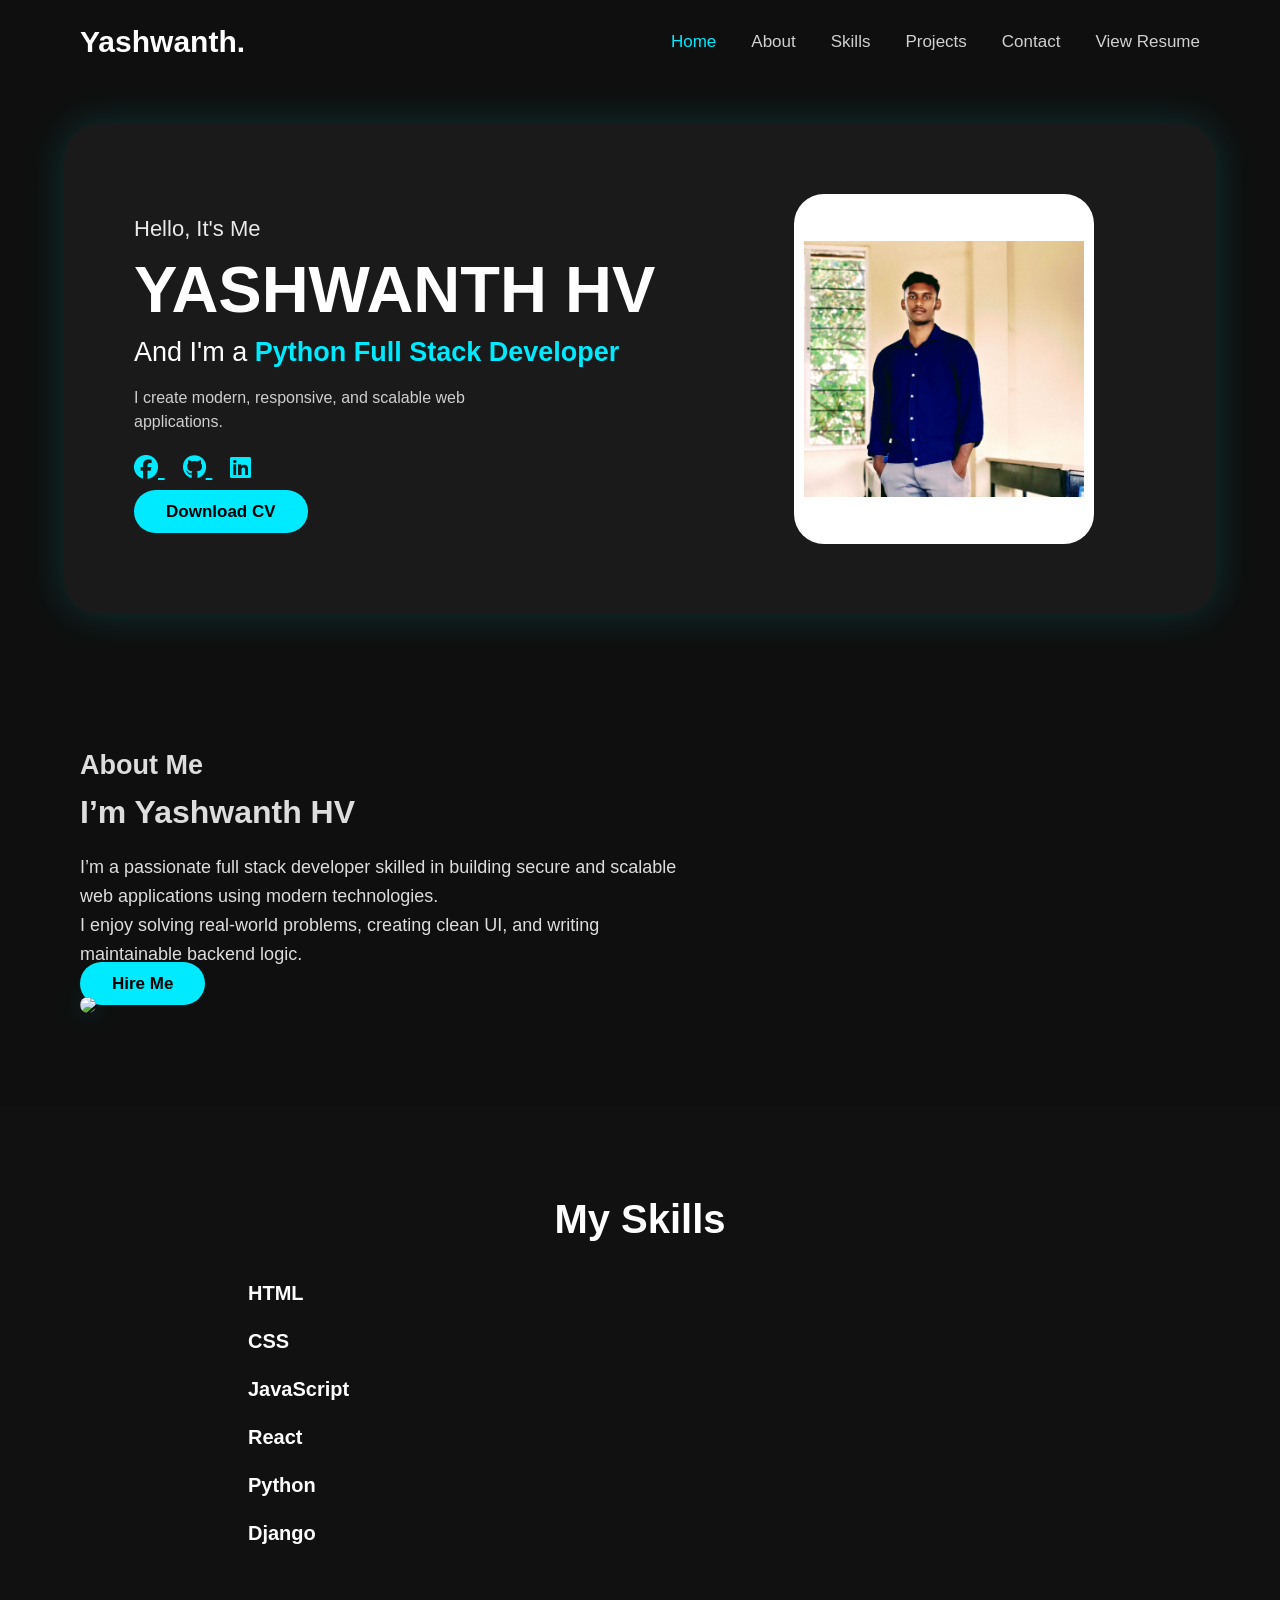
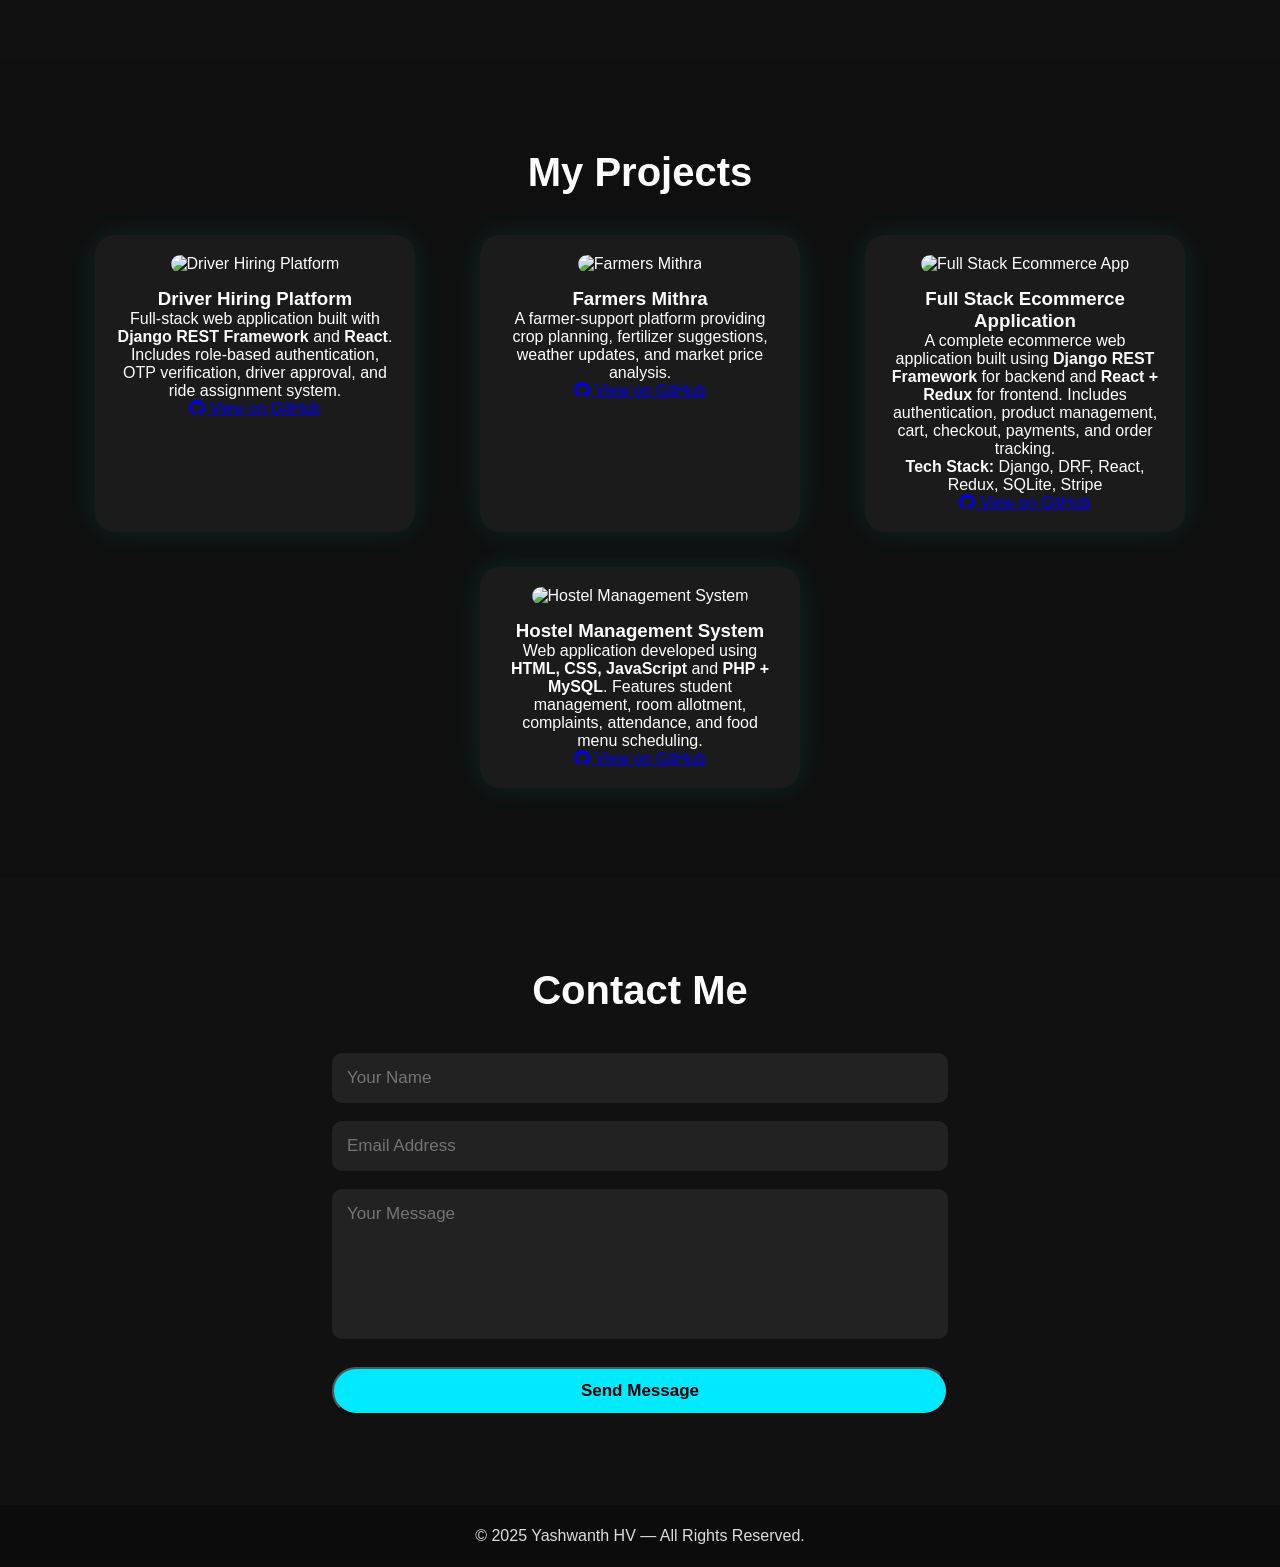
==== index.html @ e232a326 "Initial commit - Personal Portfolio" ====
<!DOCTYPE html>
<html lang="en">
<head>
    <meta charset="UTF-8" />
    <meta name="viewport" content="width=device-width, initial-scale=1.0" />
    <title>Yashwanth | Portfolio</title>

    <link rel="stylesheet" href="style.css" />
    <link rel="stylesheet"
          href="https://cdnjs.cloudflare.com/ajax/libs/font-awesome/6.5.0/css/all.min.css">
</head>

<body>

<!-- ================= NAVBAR ================= -->
<header>
    <nav class="navbar">
        <h2 class="logo">Yashwanth.</h2>
        <ul class="nav-links">
            <li><a class="active" href="#home">Home</a></li>
            <li><a href="#about">About</a></li>
            <li><a href="#skills">Skills</a></li>
            <li><a href="#projects">Projects</a></li>
            <li><a href="#contact">Contact</a></li>
            <li>
                <a href="resume.html" target="_blank" class="nav-cv-btn">View Resume</a>
            </li>
        </ul>
    </nav>
</header>

<!-- ================= HERO ================= -->
<section id="home" class="hero">

    <div class="hero-text">
        <h3>Hello, It's Me</h3>
        <h1>YASHWANTH HV</h1>
        <h2>And I'm a <span class="highlight">Python Full Stack Developer</span></h2>

        <p>I create modern, responsive, and scalable web applications.</p>

        <div class="social-icons">
            <a href="https://www.facebook.com/profile.php?id=100069951811633" target="_blank">
                <i class="fa-brands fa-facebook"></i>
            </a>
            <a href="https://github.com/Yashwanth-hi" target="_blank">
                <i class="fa-brands fa-github"></i>
            </a>
            <a href="#" target="_blank">
                <i class="fa-brands fa-linkedin"></i>
            </a>
        </div>

        <a href="assets/resume.pdf" class="btn">Download CV</a>
    </div>

    <div class="hero-image">
        <div class="glow-box">
            <img src="assets/profile.jpg" alt="profile" width="300" height="350">
        </div>
    </div>

</section>

<!-- ================= ABOUT ================= -->
<section id="about" class="about">
    <div class="container about-wrapper">

        <div class="about-text">
            <h2 class="section-title-left">About Me</h2>
            <h3>I’m Yashwanth HV</h3>

            <p>
                I’m a passionate full stack developer skilled in building
                secure and scalable web applications using modern technologies.
            </p>

            <p>
                I enjoy solving real-world problems, creating clean UI,
                and writing maintainable backend logic.
            </p>

            <a href="#contact" class="btn">Hire Me</a>
        </div>

        <img src="assets/profile.png" class="about-img">

    </div>
</section>

<!-- ================= SKILLS ================= -->
<section id="skills" class="skills">
    <h2 class="section-title">My Skills</h2>

    <div class="skill-box">
        <div class="skill"><span>HTML</span><div class="progress"><div style="width:90%"></div></div></div>
        <div class="skill"><span>CSS</span><div class="progress"><div style="width:85%"></div></div></div>
        <div class="skill"><span>JavaScript</span><div class="progress"><div style="width:80%"></div></div></div>
        <div class="skill"><span>React</span><div class="progress"><div style="width:70%"></div></div></div>
        <div class="skill"><span>Python</span><div class="progress"><div style="width:75%"></div></div></div>
        <div class="skill"><span>Django</span><div class="progress"><div style="width:70%"></div></div></div>
    </div>
</section>

<!-- ================= PROJECTS ================= -->
<section id="projects" class="projects">
    <h2 class="section-title">My Projects</h2>

    <div class="project-grid">

        <!-- DRIVER HIRING PLATFORM -->
        <div class="project-card">
            <img src="assets/driver-hiring.png" alt="Driver Hiring Platform">

            <h3>Driver Hiring Platform</h3>

            <p>
                Full-stack web application built with
                <strong>Django REST Framework</strong> and <strong>React</strong>.
                Includes role-based authentication, OTP verification,
                driver approval, and ride assignment system.
            </p>

            <a href="https://github.com/Yashwanth-hi/driver-hiring"
               target="_blank"
               class="project-btn">
                <i class="fa-brands fa-github"></i> View on GitHub
            </a>
        </div>

        <!-- FARMERS MITHRA -->
        <div class="project-card">
            <img src="assets/farmers-mithra.png" alt="Farmers Mithra">

            <h3>Farmers Mithra</h3>

            <p>
                A farmer-support platform providing crop planning,
                fertilizer suggestions, weather updates, and
                market price analysis.
            </p>

            <a href="https://github.com/Yashwanth-hi"
               target="_blank"
               class="project-btn">
                <i class="fa-brands fa-github"></i> View on GitHub
            </a>
        </div>
        <!-- FULL STACK ECOMMERCE APP -->
<div class="project-card">
    <img src="assets/ecommerce-app.png" alt="Full Stack Ecommerce App">

    <h3>Full Stack Ecommerce Application</h3>

    <p>
        A complete ecommerce web application built using
        <strong>Django REST Framework</strong> for backend and
        <strong>React + Redux</strong> for frontend.
        Includes authentication, product management,
        cart, checkout, payments, and order tracking.
    </p>

    <p>
        <strong>Tech Stack:</strong>
        Django, DRF, React, Redux, SQLite, Stripe
    </p>

    <a href="https://github.com/Yashwanth-hi/FullStack_Ecommerce_app"
       target="_blank"
       class="project-btn">
        <i class="fa-brands fa-github"></i> View on GitHub
    </a>
</div>


        <!-- HOSTEL MANAGEMENT -->
        <div class="project-card">
            <img src="assets/hostel-management.png" alt="Hostel Management System">

            <h3>Hostel Management System</h3>

            <p>
                Web application developed using
                <strong>HTML, CSS, JavaScript</strong> and
                <strong>PHP + MySQL</strong>.
                Features student management, room allotment,
                complaints, attendance, and food menu scheduling.
            </p>

            <a href="https://github.com/Yashwanth-hi"
               target="_blank"
               class="project-btn">
                <i class="fa-brands fa-github"></i> View on GitHub
            </a>
        </div>

    </div>
</section>

<!-- ================= CONTACT ================= -->
<section id="contact" class="contact">
    <h2 class="section-title">Contact Me</h2>

    <form class="contact-form" onsubmit="sendWhatsapp(); return false;">
        <input type="text" id="name" placeholder="Your Name" required />
        <input type="email" id="email" placeholder="Email Address" required />
        <textarea id="message" placeholder="Your Message" required></textarea>
        <button class="btn" type="submit">Send Message</button>
    </form>
</section>

<script>
function sendWhatsapp() {
    let name = document.getElementById("name").value;
    let email = document.getElementById("email").value;
    let msg = document.getElementById("message").value;

    let finalMessage =
        `New Portfolio Message\n\nName: ${name}\nEmail: ${email}\nMessage: ${msg}`;

    let phoneNumber = "917022570146";
    window.open(`https://wa.me/${phoneNumber}?text=${encodeURIComponent(finalMessage)}`, "_blank");
}
</script>

<!-- ================= FOOTER ================= -->
<footer>
    <p>© 2025 Yashwanth HV — All Rights Reserved.</p>
</footer>

<script src="script.js"></script>
</body>
</html>
---- style.css ----
/* -------------------------
   GLOBAL SETTINGS
-------------------------- */
* {
    margin: 0;
    padding: 0;
    box-sizing: border-box;
    font-family: "Poppins", sans-serif;
}

body {
    background: #0f0f0f;
    color: #ffffff;
}

html {
    scroll-behavior: smooth;
}

/* -------------------------
   NAVBAR
-------------------------- */
header {
    padding: 25px 80px;
}

.navbar {
    display: flex;
    justify-content: space-between;
    align-items: center;
}

.logo {
    color: #fff;
    font-size: 30px;
    font-weight: 700;
}

.nav-links {
    display: flex;
    gap: 35px;
    list-style: none;
}

.nav-links a {
    color: #d0d0d0;
    text-decoration: none;
    font-size: 17px;
    transition: 0.3s;
}

.nav-links a:hover,
.nav-links .active {
    color: #00eaff;
}

/* -------------------------
   HERO SECTION
-------------------------- */
.hero {
    margin: 40px auto;
    width: 90%;
    background: #1a1a1a; 
    padding: 70px;
    border-radius: 35px;
    display: flex;
    justify-content: space-between;
    align-items: center;
    box-shadow: 0px 0px 40px rgba(0, 255, 255, 0.15);
}

.hero-text {
    width: 52%;
}

.hero-text h3 {
    font-size: 22px;
    font-weight: 400;
    color: #e9e9e9;
}

.hero-text h1 {
    font-size: 65px;
    font-weight: 800;
    margin: 10px 0;
}

.hero-text h2 {
    font-size: 27px;
    font-weight: 400;
}

.highlight {
    color: #00eaff;
    font-weight: 600;
}

.hero-text p {
    color: #cfcfcf;
    margin: 18px 0;
    width: 80%;
    line-height: 1.5;
}

/* Social Icons */
.social-icons {
    margin: 20px 0;
}

.social-icons a {
    margin-right: 18px;
    color: #00eaff;
    font-size: 24px;
    transition: 0.3s ease;
}

.social-icons a:hover {
    color: white;
    transform: scale(1.12);
}

/* Button */
.btn {
    padding: 12px 32px;
    background: #00eaff;
    border-radius: 30px;
    color: black;
    text-decoration: none;
    font-weight: 600;
    font-size: 17px;
    transition: 0.3s;
}

.btn:hover {
    background: #00bcd4;
    transform: translateY(-3px);
}

/* -------------------------
   HERO IMAGE WITH GLOW
-------------------------- */
.hero-image {
    width: 40%;
    display: flex;
    justify-content: center;
}

.glow-box {
    width: 300px;
    height: 350px;
    border-radius: 30px;
    background: #ffffff;  /* match your real image background */
    padding: 10px;
   
}

.glow-box img {
    width: 100%;
    height: 100%;
    border-radius: 25px;
    object-fit: contain;
    background: #ffffff;
}

/* -------------------------
   ABOUT SECTION
-------------------------- */
.about {
    padding: 90px 80px;
}

.section-title {
    font-size: 40px;
    font-weight: 700;
    margin-bottom: 40px;
    text-align: center;
}

.about-container {
    display: flex;
    justify-content: space-between;
    align-items: center;
}

.about-img {
    width: 320px;
    border-radius: 20px;
    box-shadow: 0px 0px 30px rgba(0,255,255,0.2);
}

.about-text {
    width: 55%;
    font-size: 18px;
    line-height: 1.6;
    color: #dddddd;
}

.about-text h3 {
    font-size: 32px;
    margin-bottom: 15px;
}

/* -------------------------
   SKILLS SECTION
-------------------------- */
.skills {
    padding: 90px 80px;
    background: #111111;
}

.skill-box {
    width: 70%;
    margin: auto;
}

.skill {
    margin-bottom: 25px;
}

.skill span {
    font-size: 20px;
    font-weight: 600;
}


/* -------------------------
   PROJECTS SECTION
-------------------------- */
.projects {
    padding: 90px 80px;
}

.project-grid {
    display: flex;
    justify-content: space-around;
    flex-wrap: wrap;
    gap: 35px;
}

.project-card {
    width: 320px;
    background: #1b1b1b;
    padding: 20px;
    border-radius: 20px;
    text-align: center;
    transition: 0.3s;
    box-shadow: 0px 0px 30px rgba(0,255,255,0.1);
}

.project-card:hover {
    transform: translateY(-7px);
    box-shadow: 0px 0px 40px rgba(0,255,255,0.25);
}

.project-card img {
    width: 100%;
    height: 190px;
    border-radius: 15px;
    object-fit: cover;
    margin-bottom: 15px;
}

/* -------------------------
   CONTACT FORM
-------------------------- */
.contact {
    padding: 90px 80px;
    background: #111;
}

.contact-form {
    width: 55%;
    margin: auto;
    display: flex;
    flex-direction: column;
    gap: 18px;
}

.contact-form input,
.contact-form textarea {
    padding: 15px;
    border-radius: 10px;
    border: none;
    background: #222;
    color: white;
    font-size: 17px;
}

.contact-form textarea {
    height: 150px;
    resize: none;
}

.contact-form button {
    margin-top: 10px;
}

/* -------------------------
   FOOTER
-------------------------- */
footer {
    text-align: center;
    padding: 22px;
    background: #0c0c0c;
    color: #dddddd;
    font-size: 16px;
}

/* -------------------------
   RESPONSIVE DESIGN
-------------------------- */
@media (max-width: 900px) {

    .hero {
        flex-direction: column;
        text-align: center;
        padding: 60px 30px;
    }

    .hero-text {
        width: 100%;
    }

    .hero-image {
        width: 100%;
        margin-top: 35px;
    }

    .glow-box {
        width: 270px;
        height: 350px;
    }

   /* ABOUT SECTION LEFT ALIGN */
.about-wrapper {
    display: flex;
    align-items: center;
    justify-content: space-between;
    gap: 40px;
}

.section-title-left {
    font-size: 40px;
    font-weight: 700;
    margin-bottom: 20px;
    text-align: left;
}

.about-text {
    width: 55%;
    text-align: left;   /* <-- THIS FIXES ALL TEXT ALIGNMENT */
}

.about-text h3 {
    font-size: 30px;
    margin-bottom: 15px;
}

.about-text p {
    margin-bottom: 10px;
    color: #dddddd;
    line-height: 1.7;
}

.about-img {
    width: 280px;
    border-radius: 15px;
    box-shadow: 0px 0px 30px rgba(0,255,255,0.15);
}


    .contact-form {
        width: 90%;
    }
}
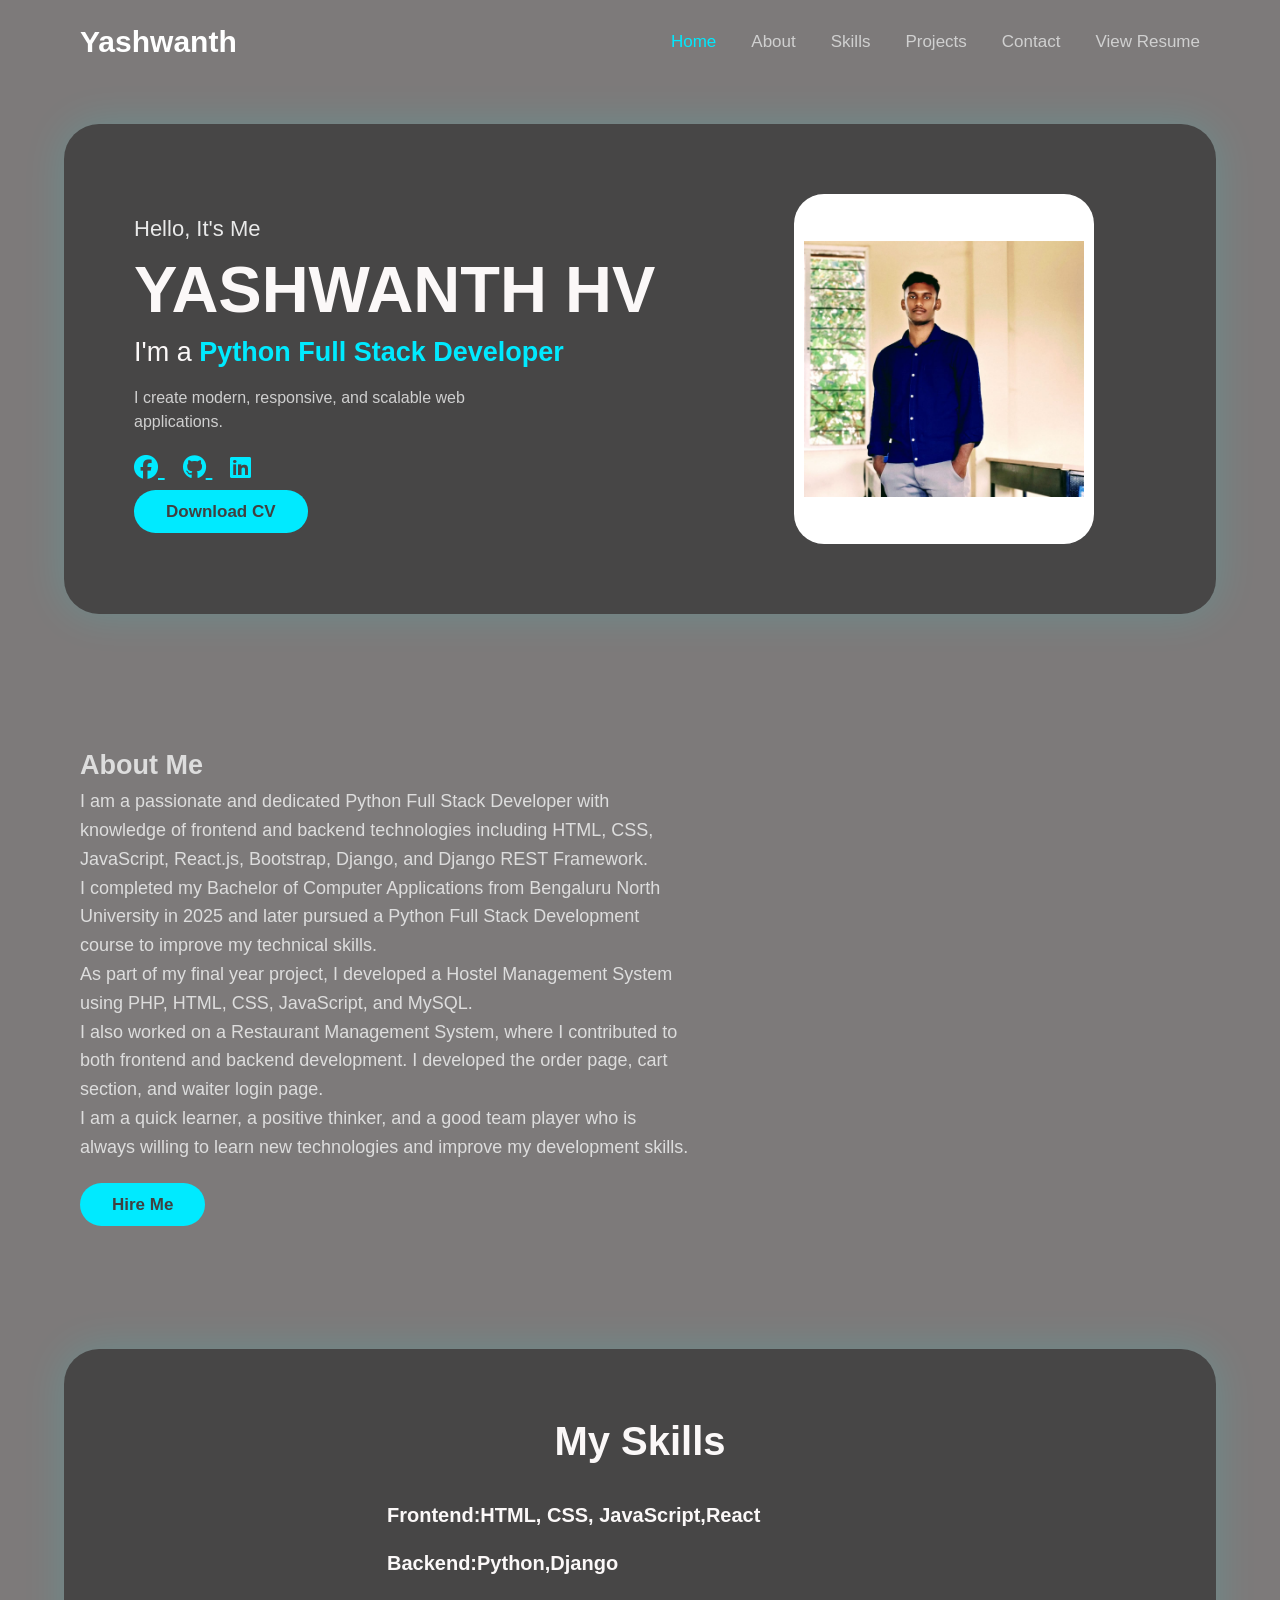
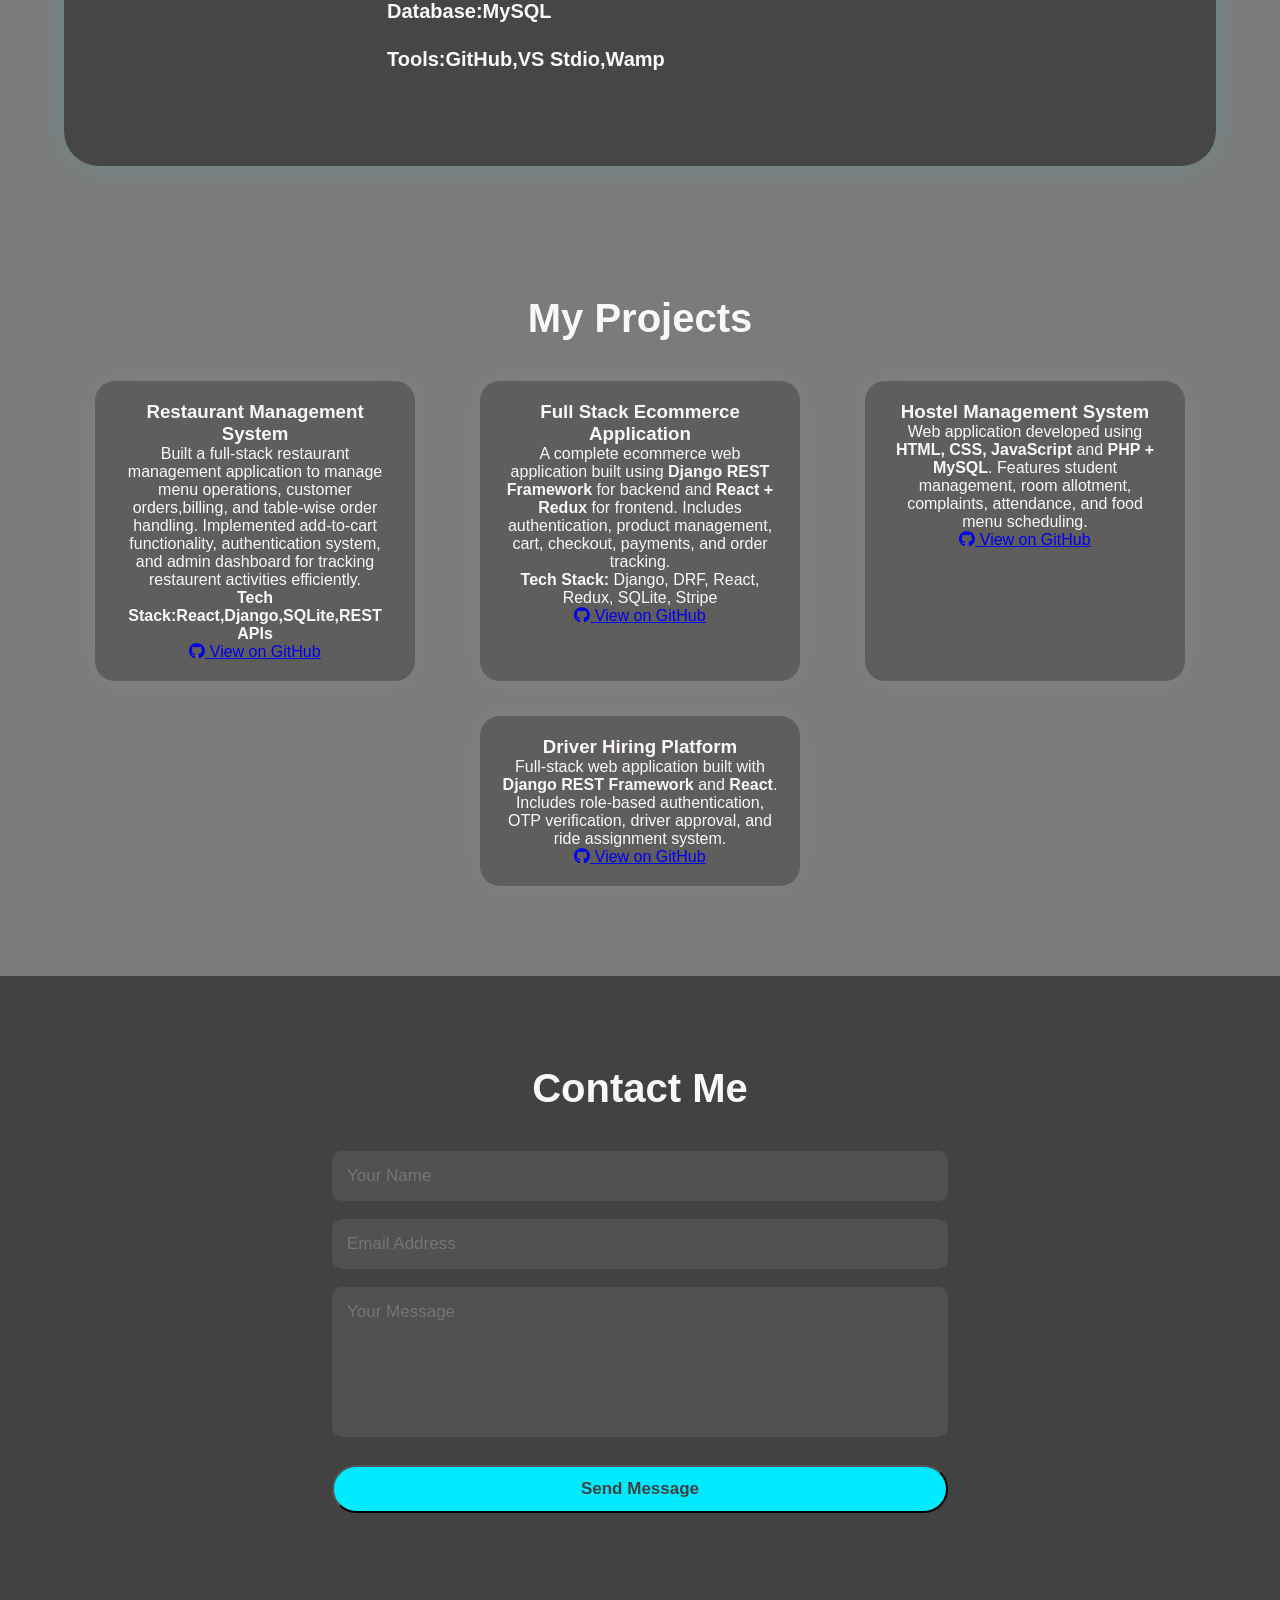
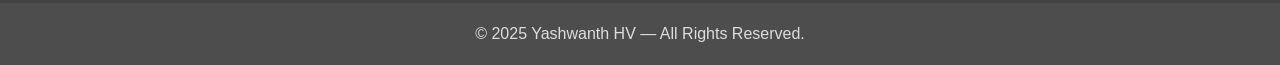
==== commit 432546de: "Updated portfolio website" ====
--- a/index.html
+++ b/index.html
@@ -15,7 +15,7 @@
 <!-- ================= NAVBAR ================= -->
 <header>
     <nav class="navbar">
-        <h2 class="logo">Yashwanth.</h2>
+        <h2 class="logo">Yashwanth</h2>
         <ul class="nav-links">
             <li><a class="active" href="#home">Home</a></li>
             <li><a href="#about">About</a></li>
@@ -35,7 +35,7 @@
     <div class="hero-text">
         <h3>Hello, It's Me</h3>
         <h1>YASHWANTH HV</h1>
-        <h2>And I'm a <span class="highlight">Python Full Stack Developer</span></h2>
+        <h2>I'm a <span class="highlight">Python Full Stack Developer</span></h2>
 
         <p>I create modern, responsive, and scalable web applications.</p>
 
@@ -68,22 +68,41 @@
 
         <div class="about-text">
             <h2 class="section-title-left">About Me</h2>
-            <h3>I’m Yashwanth HV</h3>
-
-            <p>
-                I’m a passionate full stack developer skilled in building
-                secure and scalable web applications using modern technologies.
-            </p>
-
-            <p>
-                I enjoy solving real-world problems, creating clean UI,
-                and writing maintainable backend logic.
-            </p>
+            <p>
+            I am a passionate and dedicated 
+            <span>Python Full Stack Developer</span> 
+            with knowledge of frontend and backend technologies including 
+            HTML, CSS, JavaScript, React.js, Bootstrap, Django, and Django REST Framework.
+        </p>
+
+        <p>
+            I completed my Bachelor of Computer Applications from 
+            Bengaluru North University in 2025 and later pursued a 
+            Python Full Stack Development course to improve my technical skills.
+        </p>
+
+        <p>
+            As part of my final year project, I developed a 
+            <span>Hostel Management System</span> using PHP, HTML, CSS, JavaScript, and MySQL.
+        </p>
+
+        <p>
+            I also worked on a 
+            <span>Restaurant Management System</span>, 
+            where I contributed to both frontend and backend development.
+            I developed the order page, cart section, and waiter login page.
+        </p>
+
+        <p>
+            I am a quick learner, a positive thinker, and a good team player 
+            who is always willing to learn new technologies and improve my development skills.
+        </p>
+<br>
 
             <a href="#contact" class="btn">Hire Me</a>
         </div>
 
-        <img src="assets/profile.png" class="about-img">
+        
 
     </div>
 </section>
@@ -93,12 +112,10 @@
     <h2 class="section-title">My Skills</h2>
 
     <div class="skill-box">
-        <div class="skill"><span>HTML</span><div class="progress"><div style="width:90%"></div></div></div>
-        <div class="skill"><span>CSS</span><div class="progress"><div style="width:85%"></div></div></div>
-        <div class="skill"><span>JavaScript</span><div class="progress"><div style="width:80%"></div></div></div>
-        <div class="skill"><span>React</span><div class="progress"><div style="width:70%"></div></div></div>
-        <div class="skill"><span>Python</span><div class="progress"><div style="width:75%"></div></div></div>
-        <div class="skill"><span>Django</span><div class="progress"><div style="width:70%"></div></div></div>
+        <div class="skill"><span>Frontend:HTML, CSS, JavaScript,React</span></div>
+        <div class="skill"><span>Backend:Python,Django</span></div>
+        <div class="skill"><span>Database:MySQL</span></div>
+        <div Class="skill"><span>Tools:GitHub,VS Stdio,Wamp</span></div>
     </div>
 </section>
 
@@ -106,51 +123,29 @@
 <section id="projects" class="projects">
     <h2 class="section-title">My Projects</h2>
 
-    <div class="project-grid">
-
-        <!-- DRIVER HIRING PLATFORM -->
+    <div class="project-grid"> 
         <div class="project-card">
-            <img src="assets/driver-hiring.png" alt="Driver Hiring Platform">
-
-            <h3>Driver Hiring Platform</h3>
-
-            <p>
-                Full-stack web application built with
-                <strong>Django REST Framework</strong> and <strong>React</strong>.
-                Includes role-based authentication, OTP verification,
-                driver approval, and ride assignment system.
+            <h3><b>Restaurant Management System</b></h3>
+            <p>
+                Built a full-stack restaurant management application to manage menu operations, customer orders,billing, and
+                table-wise order handling. Implemented add-to-cart functionality, authentication system, and admin dashboard 
+                for tracking restaurent activities efficiently.  
             </p>
-
-            <a href="https://github.com/Yashwanth-hi/driver-hiring"
-               target="_blank"
-               class="project-btn">
-                <i class="fa-brands fa-github"></i> View on GitHub
-            </a>
-        </div>
-
-        <!-- FARMERS MITHRA -->
-        <div class="project-card">
-            <img src="assets/farmers-mithra.png" alt="Farmers Mithra">
-
-            <h3>Farmers Mithra</h3>
-
-            <p>
-                A farmer-support platform providing crop planning,
-                fertilizer suggestions, weather updates, and
-                market price analysis.
-            </p>
-
-            <a href="https://github.com/Yashwanth-hi"
-               target="_blank"
-               class="project-btn">
-                <i class="fa-brands fa-github"></i> View on GitHub
-            </a>
-        </div>
+            <p><strong>Tech Stack:React,Django,SQLite,REST APIs</strong></p>
+            <a href="https://github.com/Yashwanth-hi/Restorent-Management"
+       target="_blank"
+       class="project-btn">
+        <i class="fa-brands fa-github"></i> View on GitHub
+    </a>
+        </div>
+
+       
+
+      
         <!-- FULL STACK ECOMMERCE APP -->
 <div class="project-card">
-    <img src="assets/ecommerce-app.png" alt="Full Stack Ecommerce App">
-
-    <h3>Full Stack Ecommerce Application</h3>
+
+    <h3><b>Full Stack Ecommerce Application</b></h3>
 
     <p>
         A complete ecommerce web application built using
@@ -161,7 +156,7 @@
     </p>
 
     <p>
-        <strong>Tech Stack:</strong>
+        <strong><b>Tech Stack:</b></strong>
         Django, DRF, React, Redux, SQLite, Stripe
     </p>
 
@@ -175,9 +170,9 @@
 
         <!-- HOSTEL MANAGEMENT -->
         <div class="project-card">
-            <img src="assets/hostel-management.png" alt="Hostel Management System">
-
-            <h3>Hostel Management System</h3>
+            
+
+            <h3><b>Hostel Management System</b></h3>
 
             <p>
                 Web application developed using
@@ -193,6 +188,24 @@
                 <i class="fa-brands fa-github"></i> View on GitHub
             </a>
         </div>
+         <!-- DRIVER HIRING PLATFORM -->
+        <div class="project-card">
+
+            <h3><b>Driver Hiring Platform</b></h3>
+
+            <p>
+                Full-stack web application built with
+                <strong>Django REST Framework</strong> and <strong>React</strong>.
+                Includes role-based authentication, OTP verification,
+                driver approval, and ride assignment system.
+            </p>
+
+            <a href="https://github.com/Yashwanth-hi/driver-hiring"
+               target="_blank"
+               class="project-btn">
+                <i class="fa-brands fa-github"></i> View on GitHub
+            </a>
+        </div>
 
     </div>
 </section>
--- a/style.css
+++ b/style.css
@@ -9,8 +9,8 @@
 }
 
 body {
-    background: #0f0f0f;
-    color: #ffffff;
+    background: #7d7a7a;
+    color: #fbf8f8;
 }
 
 html {
@@ -60,7 +60,7 @@
 .hero {
     margin: 40px auto;
     width: 90%;
-    background: #1a1a1a; 
+    background: #474646; 
     padding: 70px;
     border-radius: 35px;
     display: flex;
@@ -124,7 +124,7 @@
     padding: 12px 32px;
     background: #00eaff;
     border-radius: 30px;
-    color: black;
+    color: rgb(65, 64, 64);
     text-decoration: none;
     font-weight: 600;
     font-size: 17px;
@@ -204,17 +204,26 @@
    SKILLS SECTION
 -------------------------- */
 .skills {
-    padding: 90px 80px;
-    background: #111111;
+  margin: 40px auto;
+    width: 90%;
+    background: #474646; 
+    padding: 70px;
+    border-radius: 35px;
+    justify-content: space-between;
+    align-items: center;
+    box-shadow: 0px 0px 40px rgba(0, 255, 255, 0.15);
+
 }
 
 .skill-box {
-    width: 70%;
+    width: 50%;
     margin: auto;
+    align-items: center;
 }
 
 .skill {
     margin-bottom: 25px;
+   
 }
 
 .skill span {
@@ -239,17 +248,17 @@
 
 .project-card {
     width: 320px;
-    background: #1b1b1b;
+    background: #605d5d;
     padding: 20px;
     border-radius: 20px;
     text-align: center;
     transition: 0.3s;
-    box-shadow: 0px 0px 30px rgba(0,255,255,0.1);
+    box-shadow: 0px 0px 30px rgba(210, 212, 212, 0.1);
 }
 
 .project-card:hover {
     transform: translateY(-7px);
-    box-shadow: 0px 0px 40px rgba(0,255,255,0.25);
+    box-shadow: 0px 0px 40px rgba(245, 247, 247, 0.25);
 }
 
 .project-card img {
@@ -265,7 +274,7 @@
 -------------------------- */
 .contact {
     padding: 90px 80px;
-    background: #111;
+    background: #434242;
 }
 
 .contact-form {
@@ -281,7 +290,7 @@
     padding: 15px;
     border-radius: 10px;
     border: none;
-    background: #222;
+    background: #525050;
     color: white;
     font-size: 17px;
 }
@@ -301,7 +310,7 @@
 footer {
     text-align: center;
     padding: 22px;
-    background: #0c0c0c;
+    background: #4e4d4d;
     color: #dddddd;
     font-size: 16px;
 }
@@ -330,46 +339,4 @@
         width: 270px;
         height: 350px;
     }
-
-   /* ABOUT SECTION LEFT ALIGN */
-.about-wrapper {
-    display: flex;
-    align-items: center;
-    justify-content: space-between;
-    gap: 40px;
-}
-
-.section-title-left {
-    font-size: 40px;
-    font-weight: 700;
-    margin-bottom: 20px;
-    text-align: left;
-}
-
-.about-text {
-    width: 55%;
-    text-align: left;   /* <-- THIS FIXES ALL TEXT ALIGNMENT */
-}
-
-.about-text h3 {
-    font-size: 30px;
-    margin-bottom: 15px;
-}
-
-.about-text p {
-    margin-bottom: 10px;
-    color: #dddddd;
-    line-height: 1.7;
-}
-
-.about-img {
-    width: 280px;
-    border-radius: 15px;
-    box-shadow: 0px 0px 30px rgba(0,255,255,0.15);
-}
-
-
-    .contact-form {
-        width: 90%;
-    }
-}
+}
